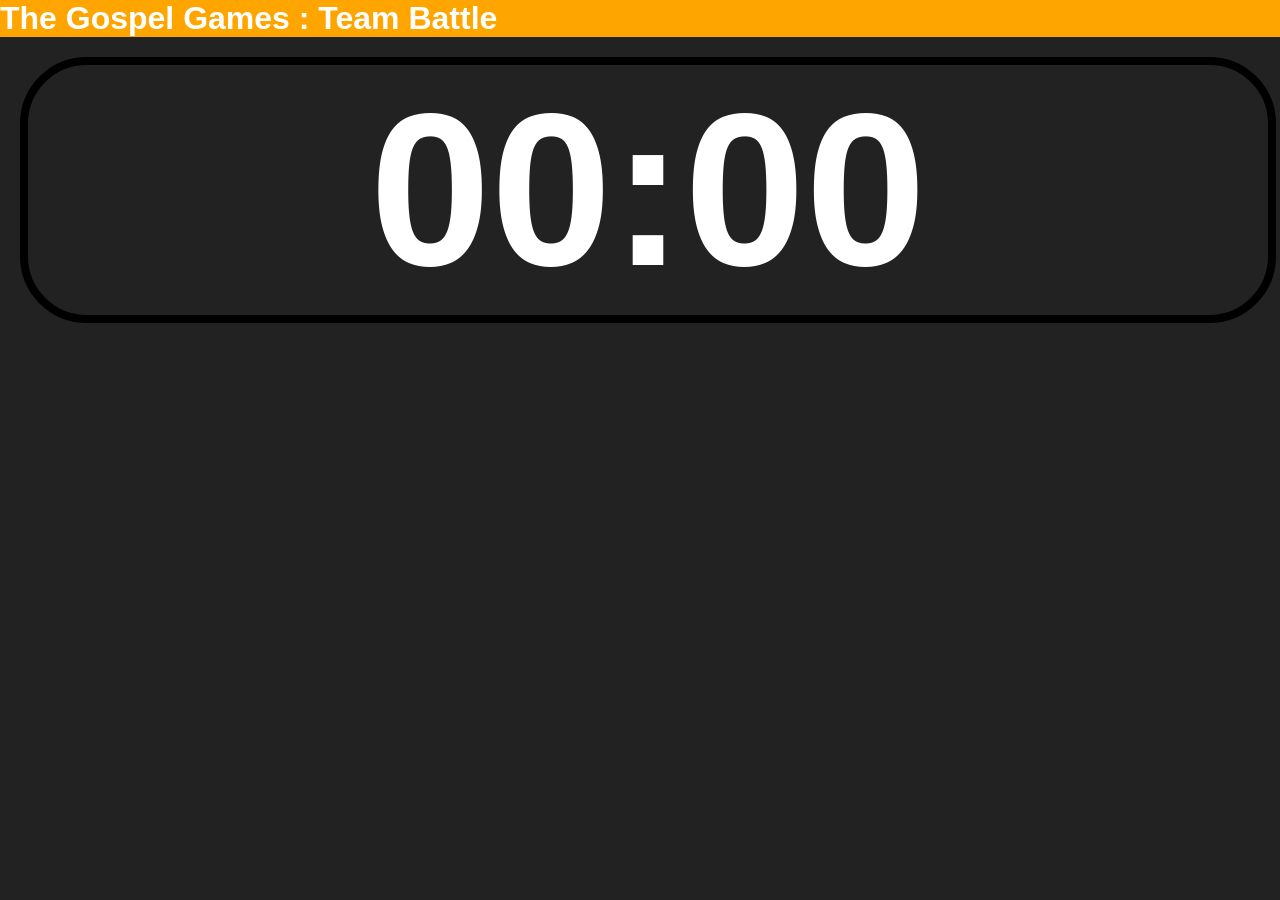
==== v0.0.2/pages/board.html @ 02103b23 "initial" ====
<!DOCTYPE html>
<html>
    <head>
        <title>Scoreboard</title>
        <link rel="stylesheet" href="../css/main.css">
        <link rel="stylesheet" href="../css/board.css">
        <link rel="stylesheet" href="../css/clock.css">
    </head>
    <body>
        <header>
            <h1>The Gospel Games : Team Battle</h1>
        </header>
        <main>
            <section class="clock">
                <h1>00:00</h1>
            </section>
            <secton class="scoreboard">
                

            </secton>

        </main>
        
    </body>
</html>
---- v0.0.2/css/main.css ----
* {
    margin:0;
    border:0;
    padding:0;
    font-family: Arial, Helvetica, sans-serif;
    color:white;
}   

body{
    background-color: rgb(34, 34, 34);
}

main{
    margin:20px 20px 0 20px;
}
---- v0.0.2/css/board.css ----
header{
    background-color: orange;
}
---- v0.0.2/css/clock.css ----
input{
    display:none;
}

.clock{
    border:6pt solid black;
    border-radius: 50pt;
    display:flex;
    flex-direction:row;
    justify-content:center;
    width:100%;
}

.clock h1{
    font-size: clamp(3rem, 17vw, 700px);
}

.clockControls{

    width:15%;
    margin-left:20px;
    display:flex;
    flex-direction: column;
    justify-content: center;

    
}
.clockControls button{
    max-height:100px;
    margin: 10px 0;
    width:100%;
    font-size: clamp(1rem, 2rem, 20pt);

}

.clockControls .pauseButton{
    display:none;
}
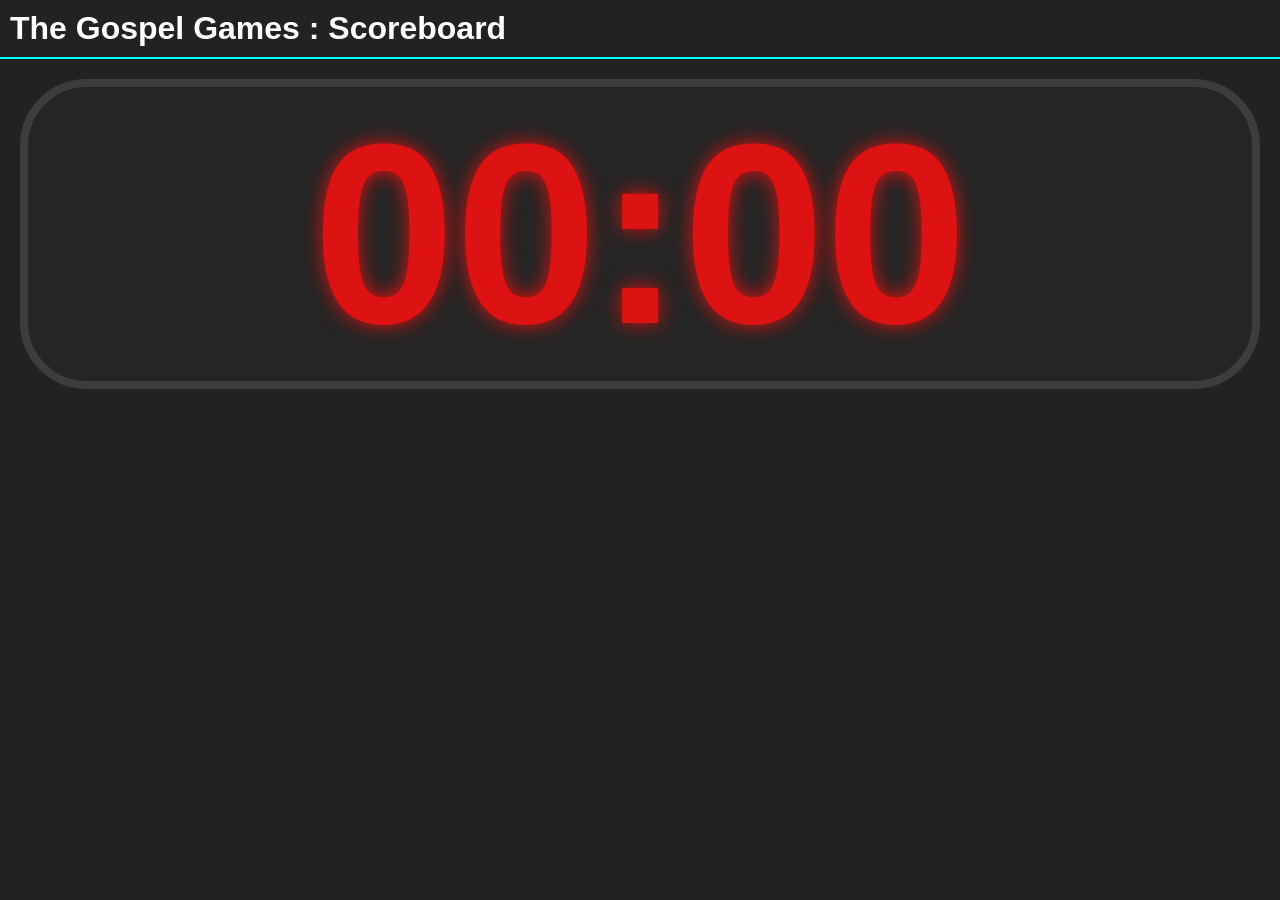
==== commit ff559ac4: "updated ui" ====
--- a/v0.0.2/pages/board.html
+++ b/v0.0.2/pages/board.html
@@ -8,11 +8,11 @@
     </head>
     <body>
         <header>
-            <h1>The Gospel Games : Team Battle</h1>
+            <h1>The Gospel Games : Scoreboard</h1>
         </header>
         <main>
             <section class="clock">
-                <h1>00:00</h1>
+                <h1 class="display">00:00</h1>
             </section>
             <secton class="scoreboard">
                 
--- a/v0.0.2/css/board.css
+++ b/v0.0.2/css/board.css
@@ -1,5 +1,6 @@
 
 
 header{
-    background-color: orange;
+    padding:10px;
+    border-bottom: 2pt solid rgb(0, 255, 255);
 }
--- a/v0.0.2/css/clock.css
+++ b/v0.0.2/css/clock.css
@@ -4,33 +4,43 @@
 }
 
 .clock{
-    border:6pt solid black;
+    background-color: rgb(37, 37, 37);
+    border:6pt solid rgb(61, 61, 61);
     border-radius: 50pt;
     display:flex;
-    flex-direction:row;
     justify-content:center;
-    width:100%;
+    align-items:center;
 }
 
 .clock h1{
-    font-size: clamp(3rem, 17vw, 700px);
+    text-align: center;
+    color:#dd1212;
+    text-shadow: 0 0 20px #dd1212;
+    animation: flicker 1.5s infinite alternate;
+    cursor:pointer;
+    
+
+}
+
+.edit{
+    font-size: clamp(3rem, 10vw, 500px);
+}
+
+.display{
+    font-size: clamp(3rem, 20vw, 1000px);
 }
 
 .clockControls{
-
-    width:15%;
-    margin-left:20px;
-    display:flex;
-    flex-direction: column;
-    justify-content: center;
+    margin:0 2rem 0 2rem;
+    display:grid;
+    place-items:center;
 
     
 }
 .clockControls button{
-    max-height:100px;
-    margin: 10px 0;
+    font-size: clamp(1rem, 2rem, 20pt);
+    margin:10px 0 ;
     width:100%;
-    font-size: clamp(1rem, 2rem, 20pt);
 
 }
 
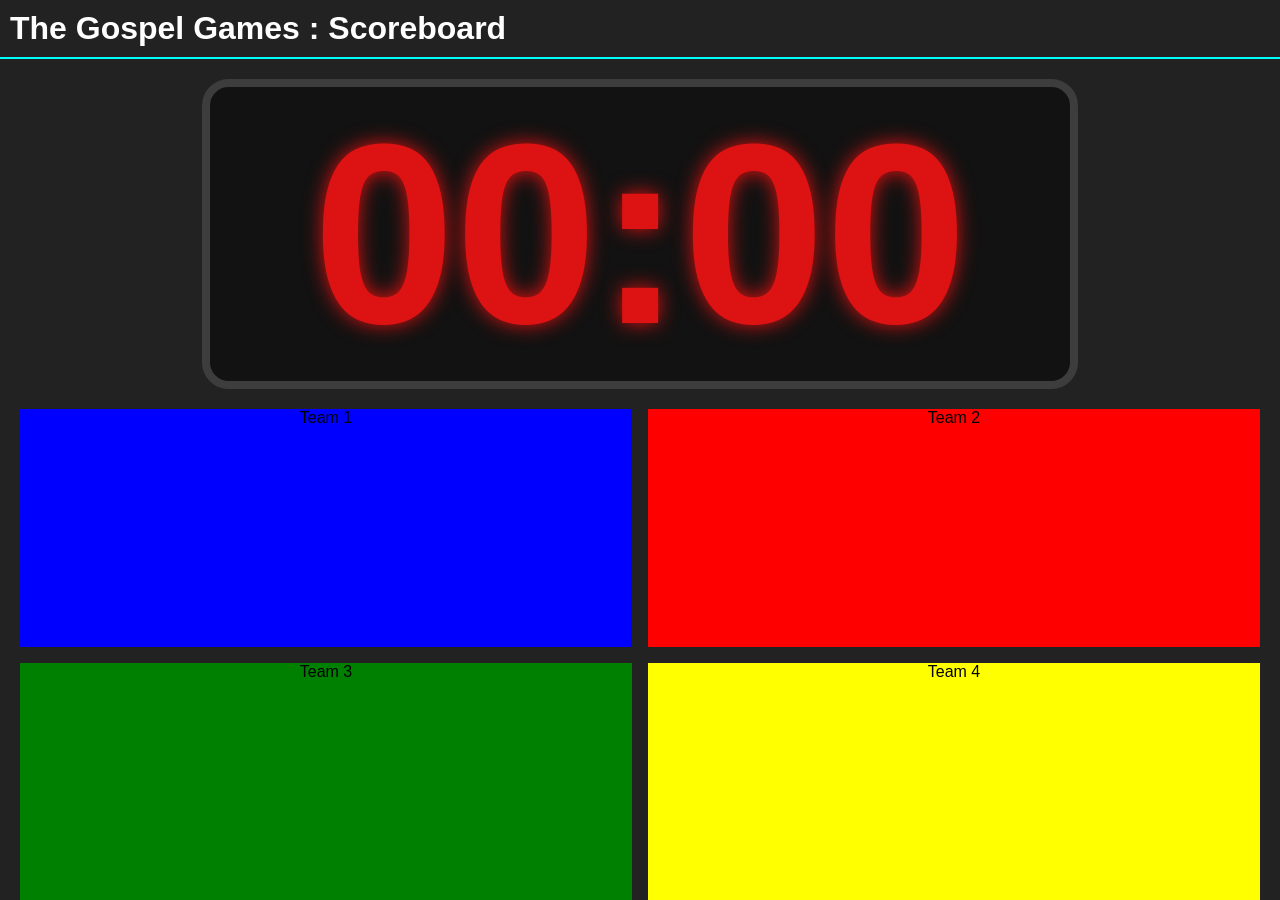
==== commit 112343c9: "update" ====
--- a/v0.0.2/pages/board.html
+++ b/v0.0.2/pages/board.html
@@ -5,6 +5,7 @@
         <link rel="stylesheet" href="../css/main.css">
         <link rel="stylesheet" href="../css/board.css">
         <link rel="stylesheet" href="../css/clock.css">
+
     </head>
     <body>
         <header>
@@ -12,13 +13,19 @@
         </header>
         <main>
             <section class="clock">
-                <h1 class="display">00:00</h1>
+                <div class="clockBorder">
+                    <h1 class="display">00:00</h1>
+                </div>
             </section>
-            <secton class="scoreboard">
-                
+            <secton class="teams-container teams-display">
+
+                <div class="team-panel" id="team1">Team 1</div>
+                <div class="team-panel" id="team2">Team 2</div>
+                <div class="team-panel" id="team3">Team 3</div>
+                <div class="team-panel" id="team4">Team 4</div>
+
 
             </secton>
-
         </main>
         
     </body>
--- a/v0.0.2/css/main.css
+++ b/v0.0.2/css/main.css
@@ -8,9 +8,15 @@
 
 body{
     background-color: rgb(34, 34, 34);
+    height:100vh;
+    display:flex;
+    flex-direction:column;
 }
 
 main{
+    height:100%;
     margin:20px 20px 0 20px;
+    display:flex;
+    flex-direction: column;
 }
 
--- a/v0.0.2/css/board.css
+++ b/v0.0.2/css/board.css
@@ -3,4 +3,44 @@
 header{
     padding:10px;
     border-bottom: 2pt solid rgb(0, 255, 255);
-}+}
+
+
+.teams-container {
+    margin-top: 20px;
+    display: grid;
+    grid-template-columns: repeat(2, 1fr);
+    grid-auto-rows: minmax(0, 1fr);
+    gap: 1rem;
+    /* flex: 1; */
+    min-height: 0;
+}
+
+.teams-display{
+    flex:1;
+}
+
+.teams-control{
+    min-height:20vh;
+}
+
+.team-panel{
+    text-align: center;
+    color:black;
+}
+
+#team1{
+    background-color: blue;
+}
+
+#team2{
+    background-color: red;
+}
+
+#team3{
+    background-color: green;
+}
+
+#team4{
+    background-color: yellow;
+}
--- a/v0.0.2/css/clock.css
+++ b/v0.0.2/css/clock.css
@@ -4,9 +4,16 @@
 }
 
 .clock{
-    background-color: rgb(37, 37, 37);
+    display:flex;
+    justify-content:center;
+    align-items:center;
+}
+
+.clockBorder{
+    padding:0 8vw;
+    background-color: rgb(18, 18, 18);
     border:6pt solid rgb(61, 61, 61);
-    border-radius: 50pt;
+    border-radius: 20pt;
     display:flex;
     justify-content:center;
     align-items:center;
@@ -38,7 +45,6 @@
     
 }
 .clockControls button{
-    font-size: clamp(1rem, 2rem, 20pt);
     margin:10px 0 ;
     width:100%;
 
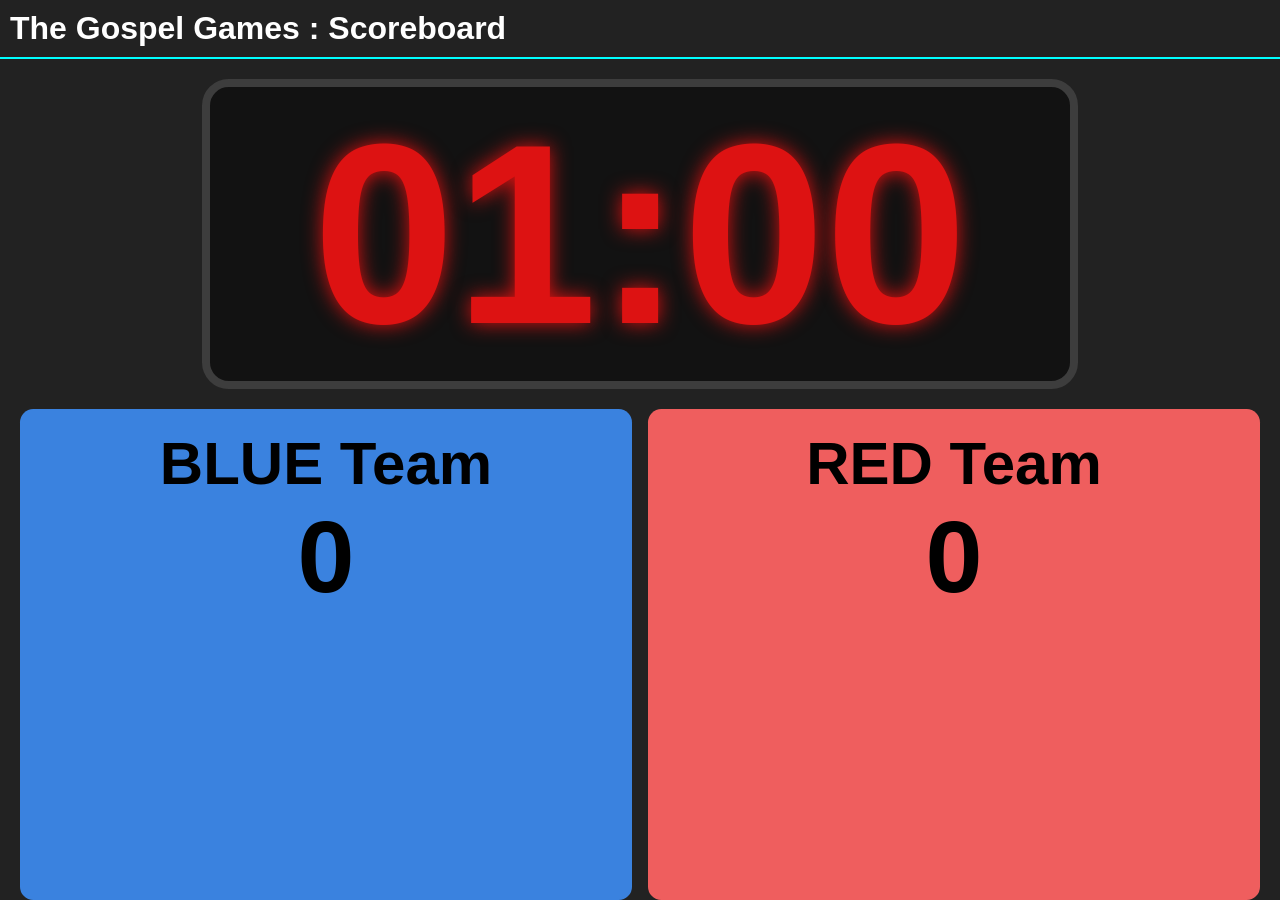
==== commit ed3b1e15: "v0.0.2 finished" ====
--- a/v0.0.2/pages/board.html
+++ b/v0.0.2/pages/board.html
@@ -14,19 +14,17 @@
         <main>
             <section class="clock">
                 <div class="clockBorder">
-                    <h1 class="display">00:00</h1>
+                    <h1 class="display" id="clockTime">00:00</h1>
                 </div>
             </section>
             <secton class="teams-container teams-display">
 
-                <div class="team-panel" id="team1">Team 1</div>
-                <div class="team-panel" id="team2">Team 2</div>
-                <div class="team-panel" id="team3">Team 3</div>
-                <div class="team-panel" id="team4">Team 4</div>
-
 
             </secton>
         </main>
-        
+
+
+        <script src="../js/clock.js"></script>
+        <script src="../js/board.js"></script>
     </body>
 </html>
--- a/v0.0.2/css/main.css
+++ b/v0.0.2/css/main.css
@@ -3,7 +3,6 @@
     border:0;
     padding:0;
     font-family: Arial, Helvetica, sans-serif;
-    color:white;
 }   
 
 body{
@@ -11,6 +10,7 @@
     height:100vh;
     display:flex;
     flex-direction:column;
+    color:white;
 }
 
 main{
--- a/v0.0.2/css/board.css
+++ b/v0.0.2/css/board.css
@@ -22,25 +22,42 @@
 
 .teams-control{
     min-height:20vh;
+
 }
 
-.team-panel{
+.teamPanel{
+    padding: 20px 0;
+    font-size: clamp(0.5rem,2.5rem,36pt);
     text-align: center;
+    color:black;
+    border-radius:10pt;
+}
+
+.teamPanel h1{
+    font-size: clamp(2rem, 8vw, 99pt);
+}
+
+.teamPanel button{
+    min-width: 125px;
+    margin: 0 20px ;
+    font-weight: bold;
+    border:2pt solid black;
+}
+
+
+.plus:hover{
+    background-color: #00ff00;
     color:black;
 }
 
-#team1{
-    background-color: blue;
+.minus:hover{
+    background-color: #ff2828;
+    color:black;
 }
 
-#team2{
-    background-color: red;
+.reset:hover{
+    background-color:orange;
+    color:black;
+    font-weight: bold;
 }
 
-#team3{
-    background-color: green;
-}
-
-#team4{
-    background-color: yellow;
-}
--- a/v0.0.2/css/clock.css
+++ b/v0.0.2/css/clock.css
@@ -29,6 +29,18 @@
 
 }
 
+#clockInput{
+    display:none;
+    font-size: clamp(3rem, 10vw, 500px);
+    text-align: center;
+    background: transparent;
+    border: none;
+    color: inherit;
+    outline: none;
+    width:100%;
+
+}
+
 .edit{
     font-size: clamp(3rem, 10vw, 500px);
 }
